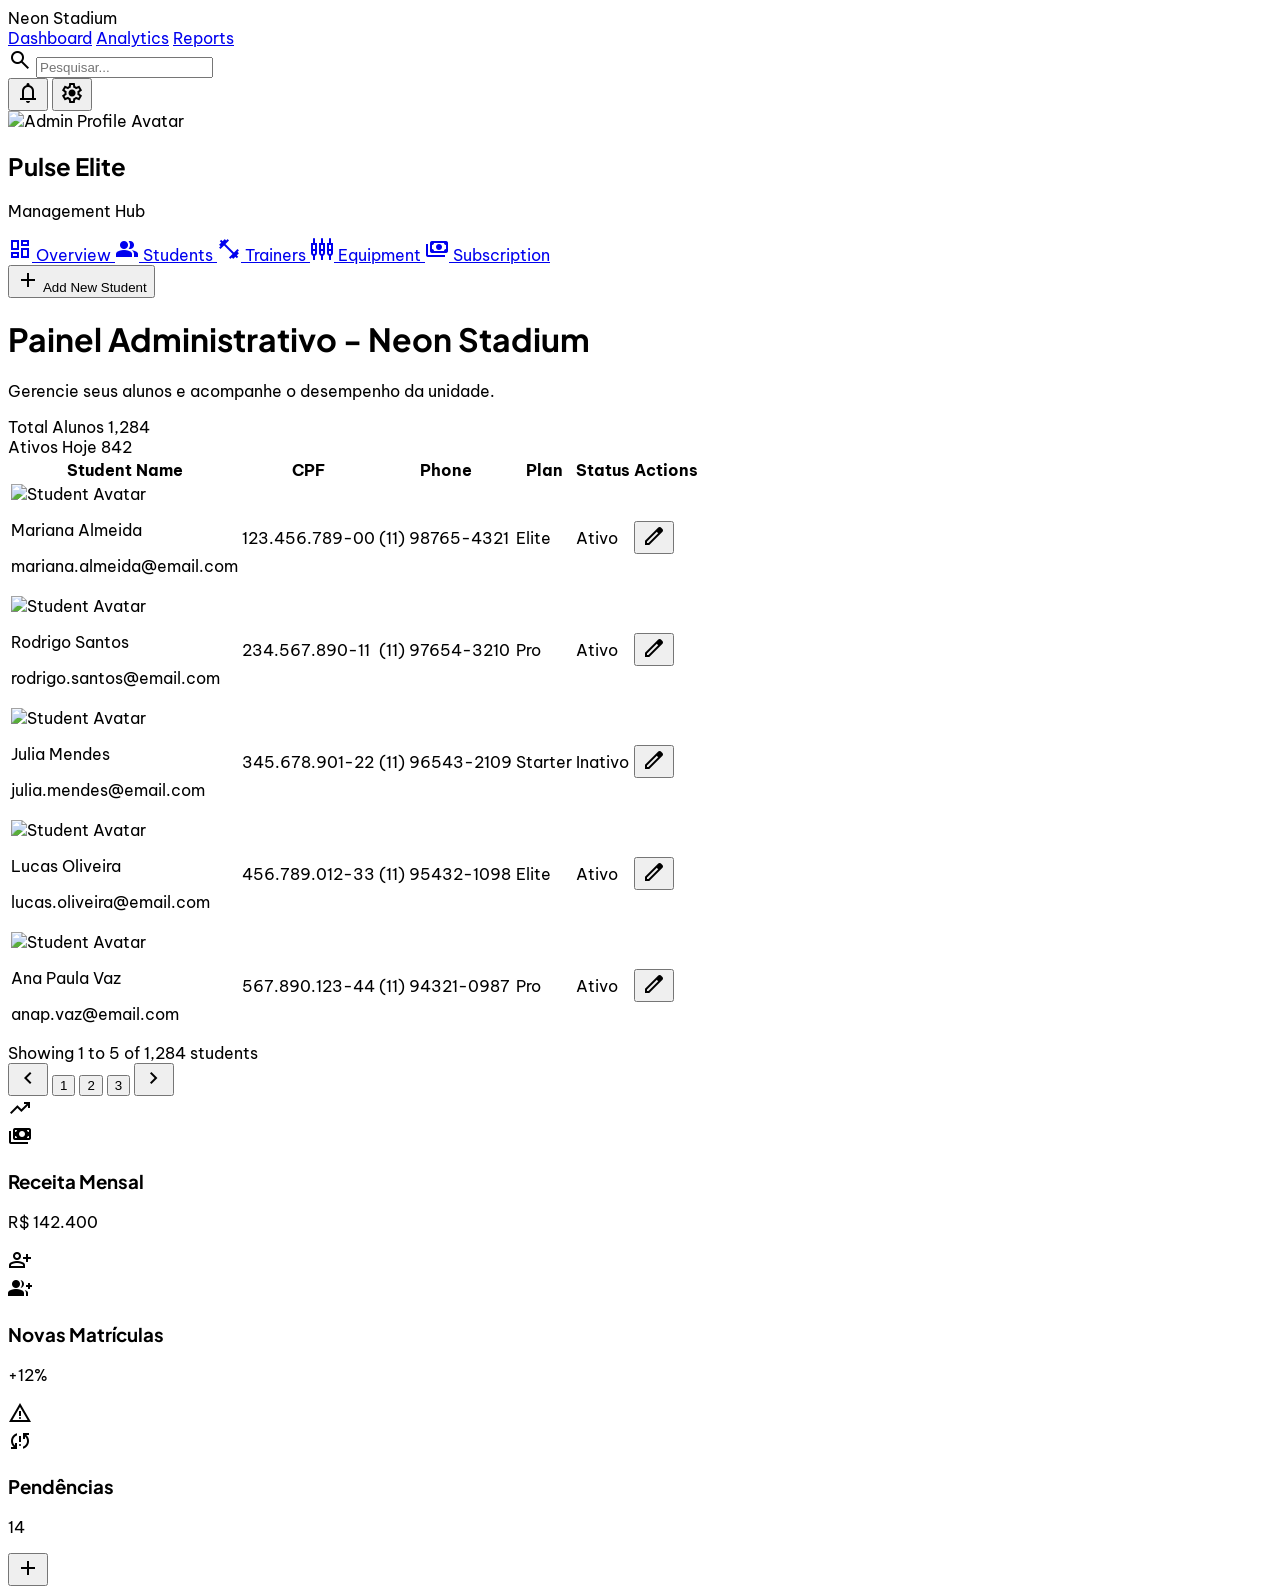
==== adm.html @ e1992eff "Firts commit" ====
<!doctype html>

<html class="dark" lang="pt-br">
  <head>
    <meta charset="utf-8" />
    <meta content="width=device-width, initial-scale=1.0" name="viewport" />
    <title>Painel Administrativo - Neon Stadium</title>
    <script src="https://cdn.tailwindcss.com?plugins=forms,container-queries"></script>
    <link
      href="https://fonts.googleapis.com/css2?family=Plus+Jakarta+Sans:wght@400;500;600;700;800&amp;family=Be+Vietnam+Pro:wght@300;400;500;600&amp;family=Material+Symbols+Outlined:wght,FILL@100..700,0..1&amp;display=swap"
      rel="stylesheet"
    />
    <link
      href="https://fonts.googleapis.com/css2?family=Material+Symbols+Outlined:wght,FILL@100..700,0..1&amp;display=swap"
      rel="stylesheet"
    />
    <script id="tailwind-config">
      tailwind.config = {
        darkMode: "class",
        theme: {
          extend: {
            colors: {
              "inverse-on-surface": "#555555",
              error: "#ff6e84",
              "tertiary-fixed": "#ff909c",
              "surface-tint": "#cc97ff",
              "primary-dim": "#9c48ea",
              "outline-variant": "#484848",
              "surface-container-high": "#1f1f1f",
              "on-background": "#ffffff",
              "on-surface": "#ffffff",
              "surface-dim": "#0e0e0e",
              "error-dim": "#d73357",
              "tertiary-container": "#fe7e8e",
              "on-tertiary-fixed-variant": "#711227",
              "on-primary": "#47007c",
              "on-primary-fixed": "#000000",
              "on-primary-fixed-variant": "#430076",
              outline: "#757575",
              "on-secondary": "#530b6f",
              "secondary-container": "#6a2785",
              "primary-fixed": "#c284ff",
              "surface-container-lowest": "#000000",
              "surface-container-low": "#131313",
              "on-secondary-fixed-variant": "#753290",
              "surface-container-highest": "#262626",
              "secondary-fixed-dim": "#ebaeff",
              surface: "#0e0e0e",
              tertiary: "#ff95a0",
              background: "#0e0e0e",
              "on-secondary-fixed": "#550e71",
              "on-primary-container": "#360061",
              "surface-variant": "#262626",
              "on-tertiary": "#680921",
              "error-container": "#a70138",
              "surface-container": "#191919",
              "on-tertiary-fixed": "#39000d",
              "on-tertiary-container": "#570018",
              "on-secondary-container": "#f1bfff",
              "inverse-primary": "#842cd3",
              "on-error-container": "#ffb2b9",
              "on-surface-variant": "#ababab",
              "secondary-fixed": "#f1c1ff",
              "tertiary-fixed-dim": "#fa7c8b",
              primary: "#cc97ff",
              "primary-fixed-dim": "#b971ff",
              "surface-bright": "#2c2c2c",
              "secondary-dim": "#d28aed",
              "tertiary-dim": "#f47786",
              "inverse-surface": "#f9f9f9",
              "primary-container": "#c284ff",
              "on-error": "#490013",
              secondary: "#e197fc",
            },
            borderRadius: {
              DEFAULT: "1rem",
              lg: "2rem",
              xl: "3rem",
              full: "9999px",
            },
            fontFamily: {
              headline: ["Plus Jakarta Sans"],
              display: ["Plus Jakarta Sans"],
              body: ["Be Vietnam Pro"],
              label: ["Be Vietnam Pro"],
            },
          },
        },
      };
    </script>
    <style>
      .material-symbols-outlined {
        font-variation-settings:
          "FILL" 0,
          "wght" 400,
          "GRAD" 0,
          "opsz" 24;
      }
      body {
        font-family: "Be Vietnam Pro", sans-serif;
      }
      h1,
      h2,
      h3,
      .font-headline {
        font-family: "Plus Jakarta Sans", sans-serif;
      }
      ::-webkit-scrollbar {
        width: 6px;
      }
      ::-webkit-scrollbar-track {
        background: #0e0e0e;
      }
      ::-webkit-scrollbar-thumb {
        background: #262626;
        border-radius: 10px;
      }
      ::-webkit-scrollbar-thumb:hover {
        background: #cc97ff;
      }
    </style>
  </head>
  <body class="bg-background text-on-surface antialiased overflow-hidden">
    <!-- TopNavBar -->
    <header
      class="fixed top-0 w-full z-50 bg-[#0e0e0e]/60 backdrop-blur-xl flex justify-between items-center px-8 py-4 shadow-[0px_20px_40px_rgba(168,85,247,0.15)] font-['Plus_Jakarta_Sans'] antialiased"
    >
      <div class="text-2xl font-black tracking-tighter text-white">
        Neon Stadium
      </div>
      <nav class="hidden md:flex items-center gap-8">
        <a
          class="text-[#cc97ff] font-bold border-b-2 border-[#cc97ff] pb-1"
          href="#"
          >Dashboard</a
        >
        <a class="text-gray-400 hover:text-white transition-colors" href="#"
          >Analytics</a
        >
        <a class="text-gray-400 hover:text-white transition-colors" href="#"
          >Reports</a
        >
      </nav>
      <div class="flex items-center gap-6">
        <div class="relative group hidden lg:block">
          <span
            class="material-symbols-outlined absolute left-3 top-1/2 -translate-y-1/2 text-gray-400"
            >search</span
          >
          <input
            class="bg-surface-container-high border-none rounded-full pl-10 pr-4 py-2 text-sm focus:ring-2 focus:ring-primary w-64 transition-all"
            placeholder="Pesquisar..."
            type="text"
          />
        </div>
        <div class="flex gap-4">
          <button
            class="text-gray-400 hover:text-[#cc97ff] transition-all hover:bg-[#cc97ff]/10 p-2 rounded-full"
          >
            <span class="material-symbols-outlined">notifications</span>
          </button>
          <button
            class="text-gray-400 hover:text-[#cc97ff] transition-all hover:bg-[#cc97ff]/10 p-2 rounded-full"
          >
            <span class="material-symbols-outlined">settings</span>
          </button>
        </div>
        <div class="flex items-center gap-3 ml-2">
          <img
            alt="Admin Profile Avatar"
            class="w-10 h-10 rounded-full border-2 border-primary-dim object-cover"
            data-alt="Close up portrait of a professional man with modern haircut in dark lighting and neon purple rim light"
            src="https://lh3.googleusercontent.com/aida-public/[base64]"
          />
        </div>
      </div>
    </header>
    <div class="flex pt-20 h-screen">
      <!-- SideNavBar -->
      <aside
        class="h-screen w-64 fixed left-0 top-0 border-r border-[#cc97ff]/10 bg-[#0e0e0e] flex flex-col py-6 gap-2 z-40 mt-20"
      >
        <div class="px-6 mb-8">
          <div class="flex items-center gap-3 mb-1">
            <div class="w-2 h-8 bg-primary rounded-full"></div>
            <h2
              class="text-xl font-bold bg-gradient-to-r from-[#9c48ea] to-[#cc97ff] bg-clip-text text-transparent font-['Plus_Jakarta_Sans'] tracking-tight"
            >
              Pulse Elite
            </h2>
          </div>
          <p
            class="text-xs text-gray-500 font-medium px-5 uppercase tracking-widest"
          >
            Management Hub
          </p>
        </div>
        <nav class="flex flex-col gap-1">
          <a
            class="flex items-center gap-3 text-gray-500 px-4 py-3 mx-2 hover:text-[#e197fc] hover:bg-[#2c2c2c] transition-all rounded-full"
            href="#"
          >
            <span class="material-symbols-outlined">dashboard</span>
            <span class="font-medium">Overview</span>
          </a>
          <a
            class="flex items-center gap-3 bg-[#cc97ff]/10 text-[#cc97ff] rounded-full px-4 py-3 mx-2 translate-x-1 duration-300"
            href="#"
          >
            <span
              class="material-symbols-outlined"
              style="font-variation-settings: &quot;FILL&quot; 1"
              >group</span
            >
            <span class="font-medium">Students</span>
          </a>
          <a
            class="flex items-center gap-3 text-gray-500 px-4 py-3 mx-2 hover:text-[#e197fc] hover:bg-[#2c2c2c] transition-all rounded-full"
            href="#"
          >
            <span class="material-symbols-outlined">fitness_center</span>
            <span class="font-medium">Trainers</span>
          </a>
          <a
            class="flex items-center gap-3 text-gray-500 px-4 py-3 mx-2 hover:text-[#e197fc] hover:bg-[#2c2c2c] transition-all rounded-full"
            href="#"
          >
            <span class="material-symbols-outlined"
              >settings_input_component</span
            >
            <span class="font-medium">Equipment</span>
          </a>
          <a
            class="flex items-center gap-3 text-gray-500 px-4 py-3 mx-2 hover:text-[#e197fc] hover:bg-[#2c2c2c] transition-all rounded-full"
            href="#"
          >
            <span class="material-symbols-outlined">payments</span>
            <span class="font-medium">Subscription</span>
          </a>
        </nav>
        <div class="mt-auto px-4 pb-12">
          <button
            class="w-full bg-gradient-to-br from-primary-dim to-primary text-on-primary py-4 rounded-xl font-bold flex items-center justify-center gap-2 shadow-[0_0_20px_rgba(204,151,255,0.3)] hover:scale-[1.02] active:scale-95 transition-all"
          >
            <span class="material-symbols-outlined">add</span>
            Add New Student
          </button>
        </div>
      </aside>
      <!-- Main Content Canvas -->
      <main class="ml-64 flex-1 p-8 overflow-y-auto">
        <div class="max-w-7xl mx-auto">
          <header class="mb-10 flex justify-between items-end">
            <div>
              <h1 class="text-4xl font-extrabold tracking-tight mb-2">
                Painel Administrativo - Neon Stadium
              </h1>
              <p class="text-on-surface-variant text-lg">
                Gerencie seus alunos e acompanhe o desempenho da unidade.
              </p>
            </div>
            <div class="flex gap-4">
              <div
                class="bg-surface-container-low px-6 py-3 rounded-lg flex flex-col"
              >
                <span
                  class="text-xs text-on-surface-variant font-bold uppercase tracking-widest"
                  >Total Alunos</span
                >
                <span class="text-2xl font-black text-primary">1,284</span>
              </div>
              <div
                class="bg-surface-container-low px-6 py-3 rounded-lg flex flex-col"
              >
                <span
                  class="text-xs text-on-surface-variant font-bold uppercase tracking-widest"
                  >Ativos Hoje</span
                >
                <span class="text-2xl font-black text-secondary">842</span>
              </div>
            </div>
          </header>
          <!-- Spreadsheet Data Table -->
          <div
            class="bg-surface-container-low rounded-lg overflow-hidden shadow-2xl relative"
          >
            <!-- Table Header Decoration -->
            <div
              class="absolute top-0 left-0 w-full h-1 bg-gradient-to-r from-primary-dim via-secondary to-primary-dim"
            ></div>
            <div class="overflow-x-auto">
              <table class="w-full text-left border-collapse">
                <thead>
                  <tr
                    class="bg-surface-container-high/50 border-b border-white/5"
                  >
                    <th
                      class="px-6 py-5 text-sm font-bold text-on-surface-variant uppercase tracking-wider"
                    >
                      Student Name
                    </th>
                    <th
                      class="px-6 py-5 text-sm font-bold text-on-surface-variant uppercase tracking-wider"
                    >
                      CPF
                    </th>
                    <th
                      class="px-6 py-5 text-sm font-bold text-on-surface-variant uppercase tracking-wider"
                    >
                      Phone
                    </th>
                    <th
                      class="px-6 py-5 text-sm font-bold text-on-surface-variant uppercase tracking-wider"
                    >
                      Plan
                    </th>
                    <th
                      class="px-6 py-5 text-sm font-bold text-on-surface-variant uppercase tracking-wider"
                    >
                      Status
                    </th>
                    <th
                      class="px-6 py-5 text-sm font-bold text-on-surface-variant uppercase tracking-wider text-right"
                    >
                      Actions
                    </th>
                  </tr>
                </thead>
                <tbody class="divide-y divide-white/5">
                  <!-- Row 1 -->
                  <tr
                    class="group hover:bg-surface-bright transition-all duration-300"
                  >
                    <td class="px-6 py-4">
                      <div class="flex items-center gap-4">
                        <div
                          class="w-12 h-12 rounded-full overflow-hidden border-2 border-primary/20 group-hover:border-primary transition-colors"
                        >
                          <img
                            alt="Student Avatar"
                            class="w-full h-full object-cover"
                            data-alt="Young athletic woman with neon lighting background looking confident"
                            src="https://lh3.googleusercontent.com/aida-public/[base64]"
                          />
                        </div>
                        <div>
                          <p class="font-bold text-on-surface">
                            Mariana Almeida
                          </p>
                          <p class="text-xs text-on-surface-variant">
                            mariana.almeida@email.com
                          </p>
                        </div>
                      </div>
                    </td>
                    <td class="px-6 py-4 text-on-surface-variant font-medium">
                      123.456.789-00
                    </td>
                    <td class="px-6 py-4 text-on-surface-variant font-medium">
                      (11) 98765-4321
                    </td>
                    <td class="px-6 py-4">
                      <span
                        class="px-3 py-1 rounded-full text-xs font-bold uppercase tracking-tighter bg-primary/10 text-primary border border-primary/20"
                        >Elite</span
                      >
                    </td>
                    <td class="px-6 py-4">
                      <div class="flex items-center gap-2">
                        <div
                          class="w-2 h-2 rounded-full bg-[#00ff88] shadow-[0_0_8px_#00ff88]"
                        ></div>
                        <span class="text-sm font-semibold text-on-surface"
                          >Ativo</span
                        >
                      </div>
                    </td>
                    <td class="px-6 py-4 text-right">
                      <button
                        class="p-2 rounded-lg hover:bg-primary/20 text-on-surface-variant hover:text-primary transition-all"
                      >
                        <span class="material-symbols-outlined">edit</span>
                      </button>
                    </td>
                  </tr>
                  <!-- Row 2 -->
                  <tr
                    class="group hover:bg-surface-bright transition-all duration-300"
                  >
                    <td class="px-6 py-4">
                      <div class="flex items-center gap-4">
                        <div
                          class="w-12 h-12 rounded-full overflow-hidden border-2 border-primary/20 group-hover:border-primary transition-colors"
                        >
                          <img
                            alt="Student Avatar"
                            class="w-full h-full object-cover"
                            data-alt="Portrait of a muscular man in a gym setting with dramatic shadows and purple accent lighting"
                            src="https://lh3.googleusercontent.com/aida-public/[base64]"
                          />
                        </div>
                        <div>
                          <p class="font-bold text-on-surface">
                            Rodrigo Santos
                          </p>
                          <p class="text-xs text-on-surface-variant">
                            rodrigo.santos@email.com
                          </p>
                        </div>
                      </div>
                    </td>
                    <td class="px-6 py-4 text-on-surface-variant font-medium">
                      234.567.890-11
                    </td>
                    <td class="px-6 py-4 text-on-surface-variant font-medium">
                      (11) 97654-3210
                    </td>
                    <td class="px-6 py-4">
                      <span
                        class="px-3 py-1 rounded-full text-xs font-bold uppercase tracking-tighter bg-secondary/10 text-secondary border border-secondary/20"
                        >Pro</span
                      >
                    </td>
                    <td class="px-6 py-4">
                      <div class="flex items-center gap-2">
                        <div
                          class="w-2 h-2 rounded-full bg-[#00ff88] shadow-[0_0_8px_#00ff88]"
                        ></div>
                        <span class="text-sm font-semibold text-on-surface"
                          >Ativo</span
                        >
                      </div>
                    </td>
                    <td class="px-6 py-4 text-right">
                      <button
                        class="p-2 rounded-lg hover:bg-primary/20 text-on-surface-variant hover:text-primary transition-all"
                      >
                        <span class="material-symbols-outlined">edit</span>
                      </button>
                    </td>
                  </tr>
                  <!-- Row 3 -->
                  <tr
                    class="group hover:bg-surface-bright transition-all duration-300"
                  >
                    <td class="px-6 py-4">
                      <div class="flex items-center gap-4">
                        <div
                          class="w-12 h-12 rounded-full overflow-hidden border-2 border-primary/20 group-hover:border-primary transition-colors"
                        >
                          <img
                            alt="Student Avatar"
                            class="w-full h-full object-cover"
                            data-alt="Young woman with headphones in a dark fitness center with vibrant pink and purple neon tubes in the background"
                            src="https://lh3.googleusercontent.com/aida-public/[base64]"
                          />
                        </div>
                        <div>
                          <p class="font-bold text-on-surface">Julia Mendes</p>
                          <p class="text-xs text-on-surface-variant">
                            julia.mendes@email.com
                          </p>
                        </div>
                      </div>
                    </td>
                    <td class="px-6 py-4 text-on-surface-variant font-medium">
                      345.678.901-22
                    </td>
                    <td class="px-6 py-4 text-on-surface-variant font-medium">
                      (11) 96543-2109
                    </td>
                    <td class="px-6 py-4">
                      <span
                        class="px-3 py-1 rounded-full text-xs font-bold uppercase tracking-tighter bg-on-surface-variant/10 text-on-surface-variant border border-on-surface-variant/20"
                        >Starter</span
                      >
                    </td>
                    <td class="px-6 py-4">
                      <div class="flex items-center gap-2">
                        <div
                          class="w-2 h-2 rounded-full bg-error shadow-[0_0_8px_rgba(255,110,132,0.6)]"
                        ></div>
                        <span class="text-sm font-semibold text-on-surface"
                          >Inativo</span
                        >
                      </div>
                    </td>
                    <td class="px-6 py-4 text-right">
                      <button
                        class="p-2 rounded-lg hover:bg-primary/20 text-on-surface-variant hover:text-primary transition-all"
                      >
                        <span class="material-symbols-outlined">edit</span>
                      </button>
                    </td>
                  </tr>
                  <!-- Row 4 -->
                  <tr
                    class="group hover:bg-surface-bright transition-all duration-300"
                  >
                    <td class="px-6 py-4">
                      <div class="flex items-center gap-4">
                        <div
                          class="w-12 h-12 rounded-full overflow-hidden border-2 border-primary/20 group-hover:border-primary transition-colors"
                        >
                          <img
                            alt="Student Avatar"
                            class="w-full h-full object-cover"
                            data-alt="Fit male athlete looking at camera in a dark high-tech training facility with blue and purple glowing lights"
                            src="https://lh3.googleusercontent.com/aida-public/[base64]"
                          />
                        </div>
                        <div>
                          <p class="font-bold text-on-surface">
                            Lucas Oliveira
                          </p>
                          <p class="text-xs text-on-surface-variant">
                            lucas.oliveira@email.com
                          </p>
                        </div>
                      </div>
                    </td>
                    <td class="px-6 py-4 text-on-surface-variant font-medium">
                      456.789.012-33
                    </td>
                    <td class="px-6 py-4 text-on-surface-variant font-medium">
                      (11) 95432-1098
                    </td>
                    <td class="px-6 py-4">
                      <span
                        class="px-3 py-1 rounded-full text-xs font-bold uppercase tracking-tighter bg-primary/10 text-primary border border-primary/20"
                        >Elite</span
                      >
                    </td>
                    <td class="px-6 py-4">
                      <div class="flex items-center gap-2">
                        <div
                          class="w-2 h-2 rounded-full bg-[#00ff88] shadow-[0_0_8px_#00ff88]"
                        ></div>
                        <span class="text-sm font-semibold text-on-surface"
                          >Ativo</span
                        >
                      </div>
                    </td>
                    <td class="px-6 py-4 text-right">
                      <button
                        class="p-2 rounded-lg hover:bg-primary/20 text-on-surface-variant hover:text-primary transition-all"
                      >
                        <span class="material-symbols-outlined">edit</span>
                      </button>
                    </td>
                  </tr>
                  <!-- Row 5 -->
                  <tr
                    class="group hover:bg-surface-bright transition-all duration-300 border-none"
                  >
                    <td class="px-6 py-4">
                      <div class="flex items-center gap-4">
                        <div
                          class="w-12 h-12 rounded-full overflow-hidden border-2 border-primary/20 group-hover:border-primary transition-colors"
                        >
                          <img
                            alt="Student Avatar"
                            class="w-full h-full object-cover"
                            data-alt="Confident woman in gym gear with a subtle smile in moody athletic studio lighting"
                            src="https://lh3.googleusercontent.com/aida-public/[base64]"
                          />
                        </div>
                        <div>
                          <p class="font-bold text-on-surface">Ana Paula Vaz</p>
                          <p class="text-xs text-on-surface-variant">
                            anap.vaz@email.com
                          </p>
                        </div>
                      </div>
                    </td>
                    <td class="px-6 py-4 text-on-surface-variant font-medium">
                      567.890.123-44
                    </td>
                    <td class="px-6 py-4 text-on-surface-variant font-medium">
                      (11) 94321-0987
                    </td>
                    <td class="px-6 py-4">
                      <span
                        class="px-3 py-1 rounded-full text-xs font-bold uppercase tracking-tighter bg-secondary/10 text-secondary border border-secondary/20"
                        >Pro</span
                      >
                    </td>
                    <td class="px-6 py-4">
                      <div class="flex items-center gap-2">
                        <div
                          class="w-2 h-2 rounded-full bg-[#00ff88] shadow-[0_0_8px_#00ff88]"
                        ></div>
                        <span class="text-sm font-semibold text-on-surface"
                          >Ativo</span
                        >
                      </div>
                    </td>
                    <td class="px-6 py-4 text-right">
                      <button
                        class="p-2 rounded-lg hover:bg-primary/20 text-on-surface-variant hover:text-primary transition-all"
                      >
                        <span class="material-symbols-outlined">edit</span>
                      </button>
                    </td>
                  </tr>
                </tbody>
              </table>
            </div>
            <!-- Pagination / Footer -->
            <div
              class="px-6 py-4 bg-surface-container-high/50 flex justify-between items-center border-t border-white/5"
            >
              <span class="text-sm text-on-surface-variant"
                >Showing 1 to 5 of 1,284 students</span
              >
              <div class="flex gap-2">
                <button
                  class="w-10 h-10 flex items-center justify-center rounded-lg bg-surface hover:bg-primary-dim hover:text-white transition-all"
                >
                  <span class="material-symbols-outlined">chevron_left</span>
                </button>
                <button
                  class="w-10 h-10 flex items-center justify-center rounded-lg bg-primary text-on-primary font-bold shadow-[0_0_15px_rgba(204,151,255,0.4)]"
                >
                  1
                </button>
                <button
                  class="w-10 h-10 flex items-center justify-center rounded-lg bg-surface hover:bg-primary-dim hover:text-white transition-all font-bold"
                >
                  2
                </button>
                <button
                  class="w-10 h-10 flex items-center justify-center rounded-lg bg-surface hover:bg-primary-dim hover:text-white transition-all font-bold"
                >
                  3
                </button>
                <button
                  class="w-10 h-10 flex items-center justify-center rounded-lg bg-surface hover:bg-primary-dim hover:text-white transition-all"
                >
                  <span class="material-symbols-outlined">chevron_right</span>
                </button>
              </div>
            </div>
          </div>
          <!-- Bento Quick Stats Bottom -->
          <div class="grid grid-cols-1 md:grid-cols-3 gap-6 mt-8 mb-12">
            <div
              class="bg-surface-container rounded-lg p-6 flex items-center gap-4 relative overflow-hidden group"
            >
              <div
                class="absolute top-0 right-0 p-4 opacity-10 scale-150 group-hover:scale-125 transition-transform duration-500"
              >
                <span class="material-symbols-outlined text-primary text-6xl"
                  >trending_up</span
                >
              </div>
              <div
                class="w-14 h-14 rounded-full bg-primary/20 flex items-center justify-center text-primary"
              >
                <span
                  class="material-symbols-outlined"
                  style="font-variation-settings: &quot;FILL&quot; 1"
                  >payments</span
                >
              </div>
              <div>
                <h3
                  class="text-on-surface-variant text-sm font-bold uppercase tracking-widest"
                >
                  Receita Mensal
                </h3>
                <p class="text-2xl font-black text-white">R$ 142.400</p>
              </div>
            </div>
            <div
              class="bg-surface-container rounded-lg p-6 flex items-center gap-4 relative overflow-hidden group"
            >
              <div
                class="absolute top-0 right-0 p-4 opacity-10 scale-150 group-hover:scale-125 transition-transform duration-500"
              >
                <span class="material-symbols-outlined text-secondary text-6xl"
                  >person_add</span
                >
              </div>
              <div
                class="w-14 h-14 rounded-full bg-secondary/20 flex items-center justify-center text-secondary"
              >
                <span
                  class="material-symbols-outlined"
                  style="font-variation-settings: &quot;FILL&quot; 1"
                  >group_add</span
                >
              </div>
              <div>
                <h3
                  class="text-on-surface-variant text-sm font-bold uppercase tracking-widest"
                >
                  Novas Matrículas
                </h3>
                <p class="text-2xl font-black text-white">+12%</p>
              </div>
            </div>
            <div
              class="bg-surface-container rounded-lg p-6 flex items-center gap-4 relative overflow-hidden group"
            >
              <div
                class="absolute top-0 right-0 p-4 opacity-10 scale-150 group-hover:scale-125 transition-transform duration-500"
              >
                <span class="material-symbols-outlined text-error text-6xl"
                  >warning</span
                >
              </div>
              <div
                class="w-14 h-14 rounded-full bg-error/20 flex items-center justify-center text-error"
              >
                <span
                  class="material-symbols-outlined"
                  style="font-variation-settings: &quot;FILL&quot; 1"
                  >sync_problem</span
                >
              </div>
              <div>
                <h3
                  class="text-on-surface-variant text-sm font-bold uppercase tracking-widest"
                >
                  Pendências
                </h3>
                <p class="text-2xl font-black text-white">14</p>
              </div>
            </div>
          </div>
        </div>
      </main>
    </div>
    <!-- Floating Action Button (FAB) - Suppression Logic: Hide on dashboard if list is primary, but gym dashboard usually benefits from quick add -->
    <button
      class="fixed bottom-8 right-8 w-16 h-16 bg-primary text-on-primary rounded-full shadow-[0_10px_30px_rgba(204,151,255,0.5)] flex items-center justify-center hover:scale-110 active:scale-95 transition-all z-50"
    >
      <span class="material-symbols-outlined text-3xl">add</span>
    </button>
  </body>
</html>
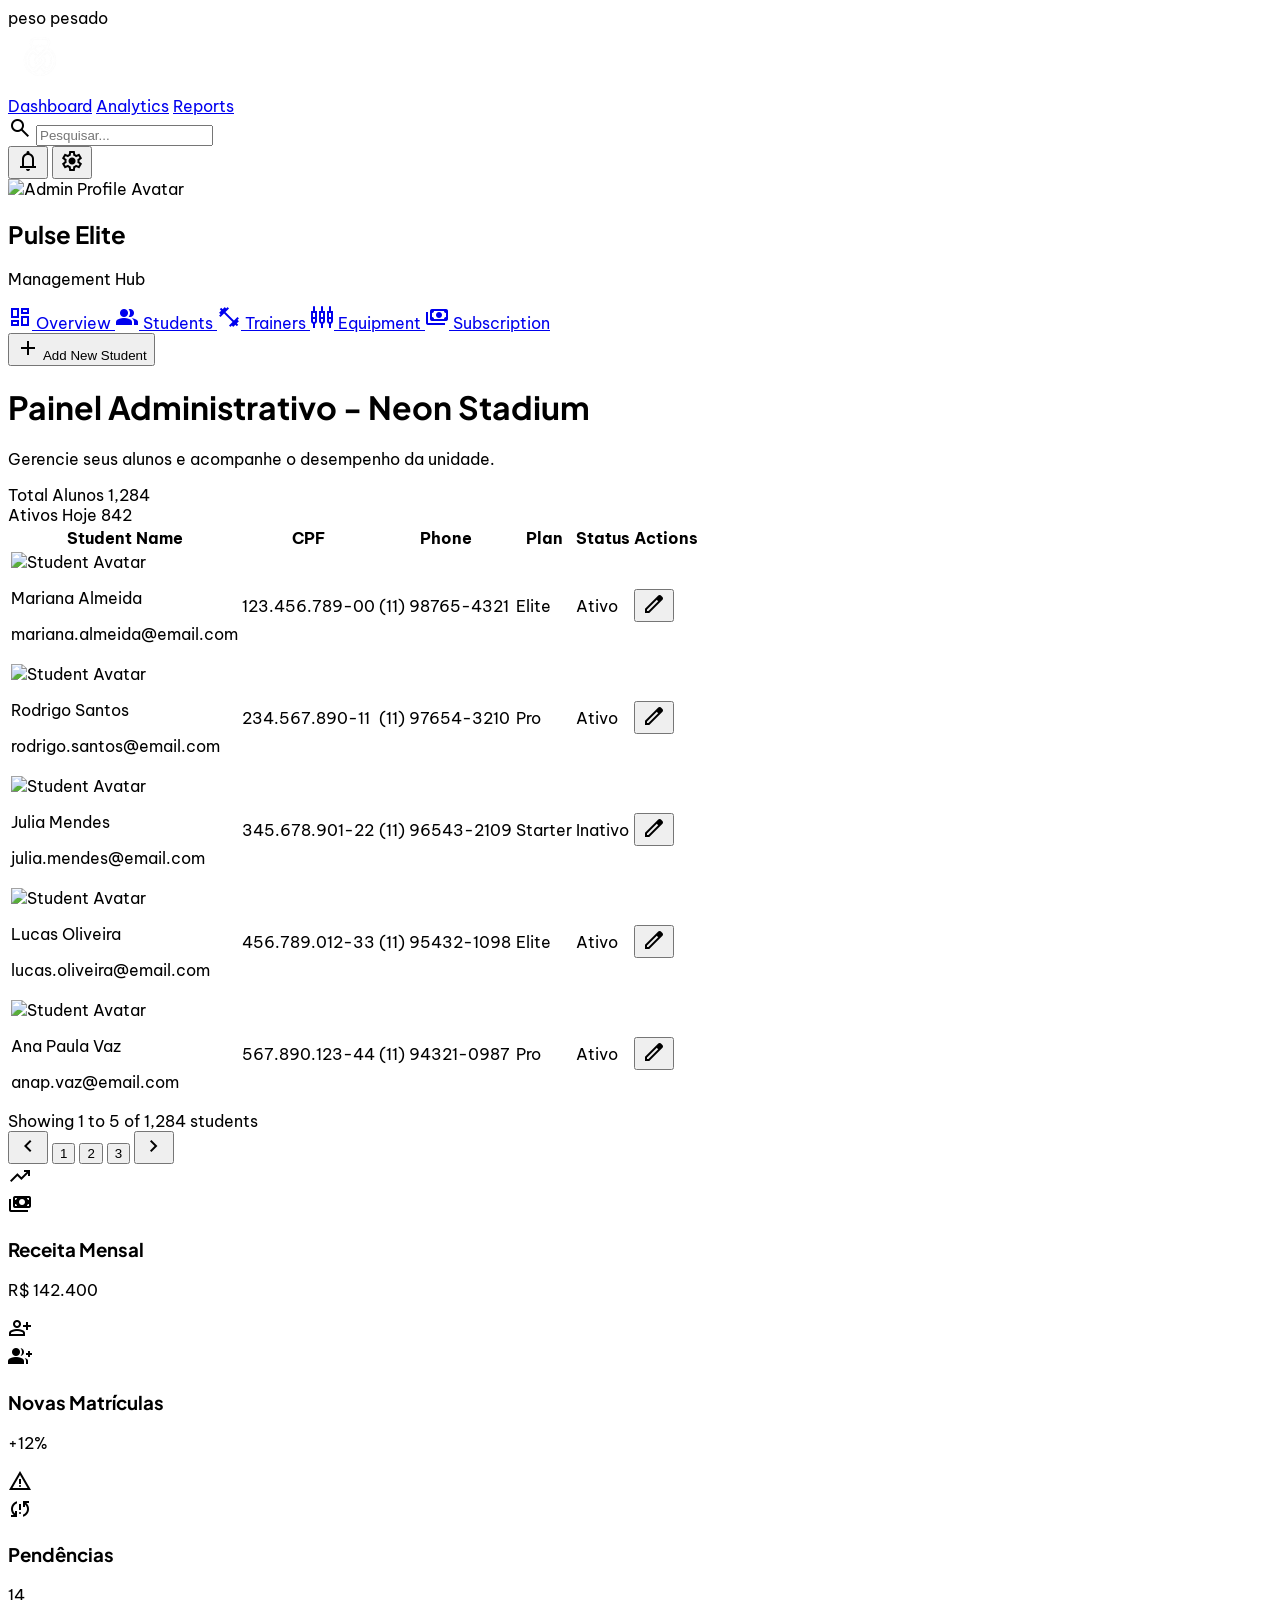
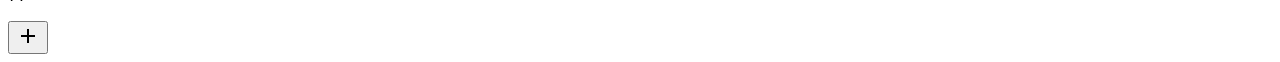
==== commit 43c1e2d2: "Ajeitando algumas palavras" ====
--- a/adm.html
+++ b/adm.html
@@ -125,8 +125,19 @@
     <header
       class="fixed top-0 w-full z-50 bg-[#0e0e0e]/60 backdrop-blur-xl flex justify-between items-center px-8 py-4 shadow-[0px_20px_40px_rgba(168,85,247,0.15)] font-['Plus_Jakarta_Sans'] antialiased"
     >
-      <div class="text-2xl font-black tracking-tighter text-white">
-        Neon Stadium
+      <div class="flex items-center gap-4">
+        <div
+          class="text-2xl font-black tracking-tighter text-white uppercase font-['Plus_Jakarta_Sans']"
+        >
+          peso pesado
+        </div>
+
+        <img
+          height="64px"
+          width="64px"
+          src="img/icon-gym-white1.png"
+          alt="#"
+        />
       </div>
       <nav class="hidden md:flex items-center gap-8">
         <a
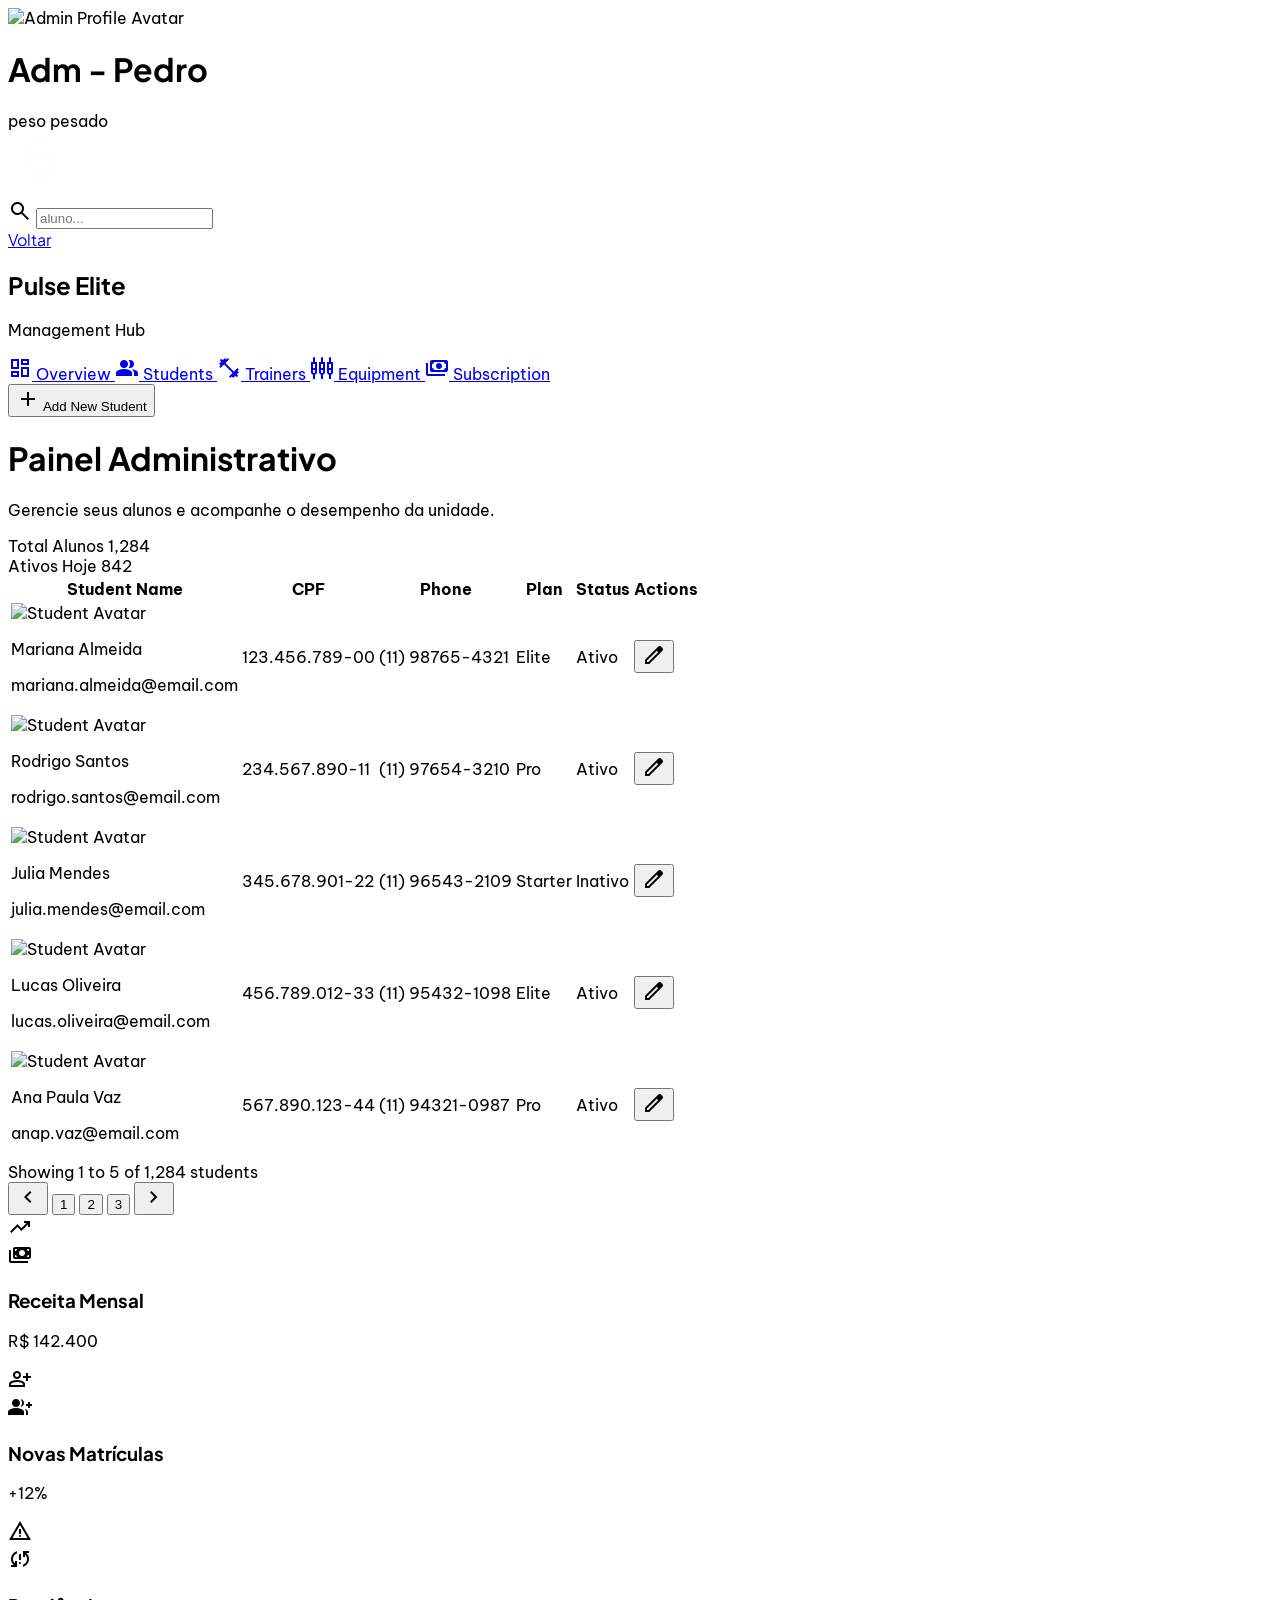
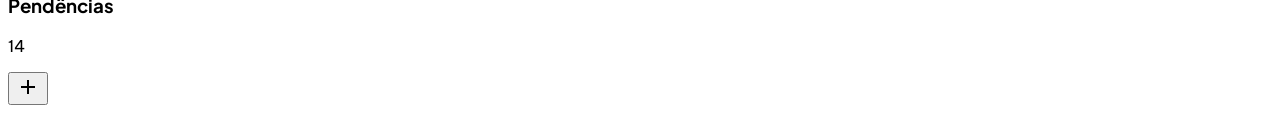
==== commit c89e7286: "Novas paginas" ====
--- a/adm.html
+++ b/adm.html
@@ -125,32 +125,24 @@
     <header
       class="fixed top-0 w-full z-50 bg-[#0e0e0e]/60 backdrop-blur-xl flex justify-between items-center px-8 py-4 shadow-[0px_20px_40px_rgba(168,85,247,0.15)] font-['Plus_Jakarta_Sans'] antialiased"
     >
-      <div class="flex items-center gap-4">
+      <div class="flex items-center gap-3 ml-2">
+        <img
+          alt="Admin Profile Avatar"
+          class="w-10 h-10 rounded-full border-2 border-primary-dim object-cover"
+          data-alt="Close up portrait of a professional man with modern haircut in dark lighting and neon purple rim light"
+          src="https://lh3.googleusercontent.com/aida-public/[base64]"
+        />
+        <h1>Adm - Pedro</h1>
+      </div>
+
+      <nav class="hidden md:flex items-center gap-8">
         <div
           class="text-2xl font-black tracking-tighter text-white uppercase font-['Plus_Jakarta_Sans']"
         >
           peso pesado
         </div>
 
-        <img
-          height="64px"
-          width="64px"
-          src="img/icon-gym-white1.png"
-          alt="#"
-        />
-      </div>
-      <nav class="hidden md:flex items-center gap-8">
-        <a
-          class="text-[#cc97ff] font-bold border-b-2 border-[#cc97ff] pb-1"
-          href="#"
-          >Dashboard</a
-        >
-        <a class="text-gray-400 hover:text-white transition-colors" href="#"
-          >Analytics</a
-        >
-        <a class="text-gray-400 hover:text-white transition-colors" href="#"
-          >Reports</a
-        >
+        <img height="64px" width="64px" src="img/icon-gym-white1.png" alt="#" />
       </nav>
       <div class="flex items-center gap-6">
         <div class="relative group hidden lg:block">
@@ -159,31 +151,18 @@
             >search</span
           >
           <input
-            class="bg-surface-container-high border-none rounded-full pl-10 pr-4 py-2 text-sm focus:ring-2 focus:ring-primary w-64 transition-all"
-            placeholder="Pesquisar..."
+            class="bg-surface-container-high border-none rounded-full pl-10 pr-4 py-2 text-sm focus:ring-2 focus:ring-primary w-32 transition-all"
+            placeholder="aluno..."
             type="text"
           />
         </div>
-        <div class="flex gap-4">
-          <button
-            class="text-gray-400 hover:text-[#cc97ff] transition-all hover:bg-[#cc97ff]/10 p-2 rounded-full"
-          >
-            <span class="material-symbols-outlined">notifications</span>
-          </button>
-          <button
-            class="text-gray-400 hover:text-[#cc97ff] transition-all hover:bg-[#cc97ff]/10 p-2 rounded-full"
-          >
-            <span class="material-symbols-outlined">settings</span>
-          </button>
-        </div>
-        <div class="flex items-center gap-3 ml-2">
-          <img
-            alt="Admin Profile Avatar"
-            class="w-10 h-10 rounded-full border-2 border-primary-dim object-cover"
-            data-alt="Close up portrait of a professional man with modern haircut in dark lighting and neon purple rim light"
-            src="https://lh3.googleusercontent.com/aida-public/[base64]"
-          />
-        </div>
+
+        <a
+          class="bg-gradient-to-br from-primary-dim to-primary text-on-primary-fixed font-headline font-extrabold px-8 py-3 rounded-xl hover:scale-105 hover:shadow-[0_0_15px_rgba(168,85,247,0.5)] transition-all active:scale-95 duration-200"
+          href="login.html"
+        >
+          Voltar
+        </a>
       </div>
     </header>
     <div class="flex pt-20 h-screen">
@@ -264,7 +243,7 @@
           <header class="mb-10 flex justify-between items-end">
             <div>
               <h1 class="text-4xl font-extrabold tracking-tight mb-2">
-                Painel Administrativo - Neon Stadium
+                Painel Administrativo
               </h1>
               <p class="text-on-surface-variant text-lg">
                 Gerencie seus alunos e acompanhe o desempenho da unidade.
